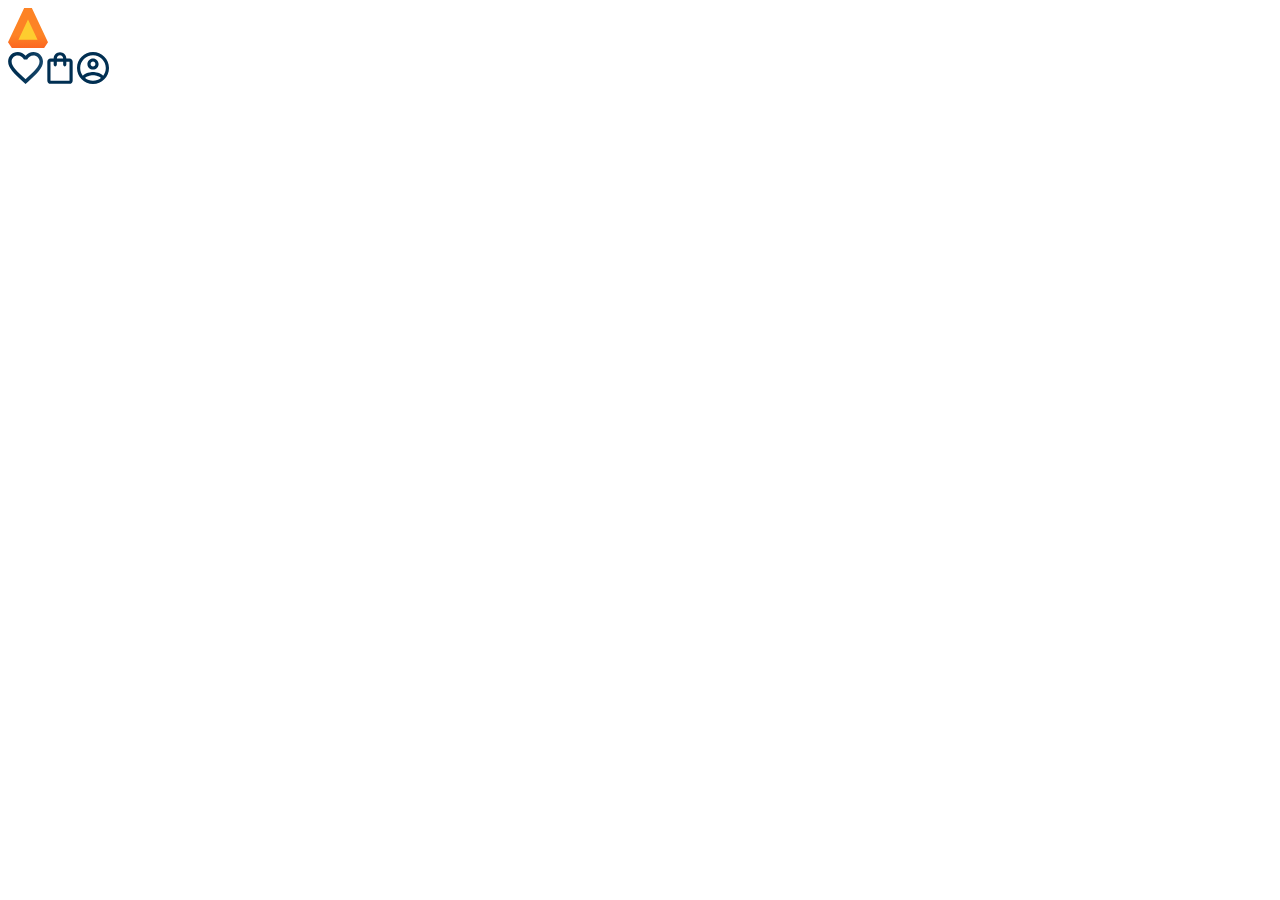
==== index.html @ 050250a9 "Add files via upload" ====
<!DOCTYPE html>
<html lang="en">
<head>
    <meta charset="UTF-8">
    <meta http-equiv="X-UA-Compatible" content="IE=edge">
    <meta name="viewport" content="width=device-width, initial-scale=1.0">
    <link rel="stylesheet" href="reset.css">
    <link rel="stylesheet" href="style.css">
    <title>AluraBooks</title>
</head>

<body>
   <header class="cabeçalho">
        <div class="container">
            <span class="cabeçalho_menu-hunburguer container_imagem"></span>
            <img src="img/Logo.svg" alt="logo da AluraBooks" class="container_imagem">
        </div>
        <div class="container">
            <a href="#"><img src="img/Favoritos.svg" alt="Meus favoritos" class="container_imagem"></a>
            <a href="#"><img src="img/Compras.svg" alt="Carrinho de compras" class="container_imagem"></a>
            <a href="#"><img src="img/Usuario.svg" alt="Meu perfil" class="container_imagem"></a>
            </div>     
    </header>
</body>
</html>
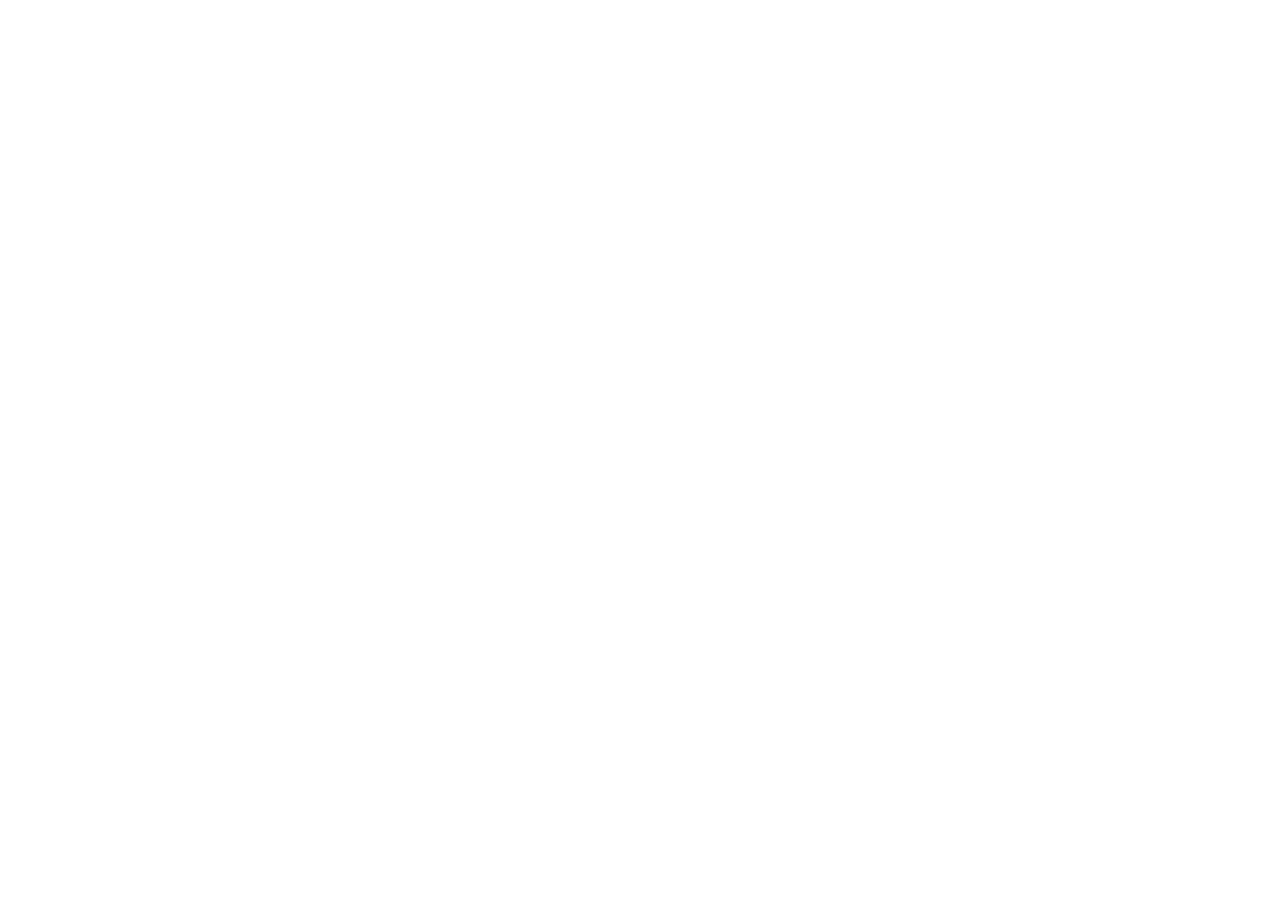
==== commit 93d4e182: "Add files via upload" ====
--- a/index.html
+++ b/index.html
@@ -1,25 +1,7 @@
 <!DOCTYPE html>
-<html lang="en">
+<html lang="em">
 <head>
     <meta charset="UTF-8">
     <meta http-equiv="X-UA-Compatible" content="IE=edge">
-    <meta name="viewport" content="width=device-width, initial-scale=1.0">
-    <link rel="stylesheet" href="reset.css">
-    <link rel="stylesheet" href="style.css">
-    <title>AluraBooks</title>
+    <meta name="viewpot" content="width=device-whidth, initial-scale=1.0">
 </head>
-
-<body>
-   <header class="cabeçalho">
-        <div class="container">
-            <span class="cabeçalho_menu-hunburguer container_imagem"></span>
-            <img src="img/Logo.svg" alt="logo da AluraBooks" class="container_imagem">
-        </div>
-        <div class="container">
-            <a href="#"><img src="img/Favoritos.svg" alt="Meus favoritos" class="container_imagem"></a>
-            <a href="#"><img src="img/Compras.svg" alt="Carrinho de compras" class="container_imagem"></a>
-            <a href="#"><img src="img/Usuario.svg" alt="Meu perfil" class="container_imagem"></a>
-            </div>     
-    </header>
-</body>
-</html>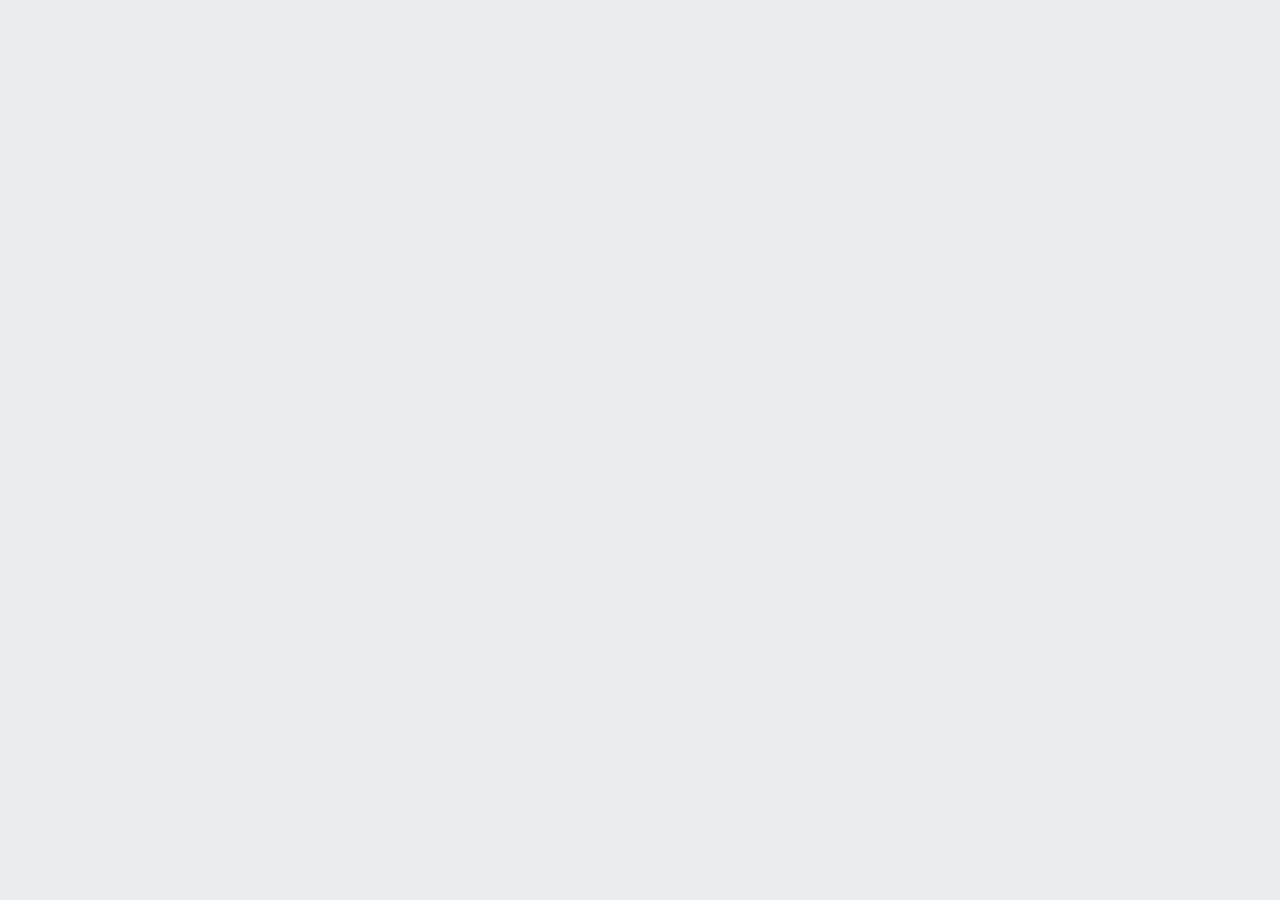
==== commit 608cd0cb: "Add files via upload" ====
--- a/index.html
+++ b/index.html
@@ -4,4 +4,12 @@
     <meta charset="UTF-8">
     <meta http-equiv="X-UA-Compatible" content="IE=edge">
     <meta name="viewpot" content="width=device-whidth, initial-scale=1.0">
+    <link rel="stylesheet" href="style.css">
+    <title>Alurabooks</title>
 </head>
+
+<body>
+    <header>
+        
+    </header>
+</body>
--- a/style.css
+++ b/style.css
@@ -0,0 +1,17 @@
+@import url("style/header.css");
+@import url("style/banner.css");
+
+:root{
+    --cor-de-fundo:#EBECEE;
+    --branco:#FFFFFF;
+    --laranja:#eb9b00;
+    --azul-degrade: linear-gradient(97.54deg,  #002F52 35.49%,  #326589 165.37%);
+    --fonte-principal:"Poppins"
+}
+
+body {
+    background-color: var(--cor-de-fundo);
+    font-family: var(--fonte-principal);
+    font-size: 16px;
+    font-weight: 400;
+}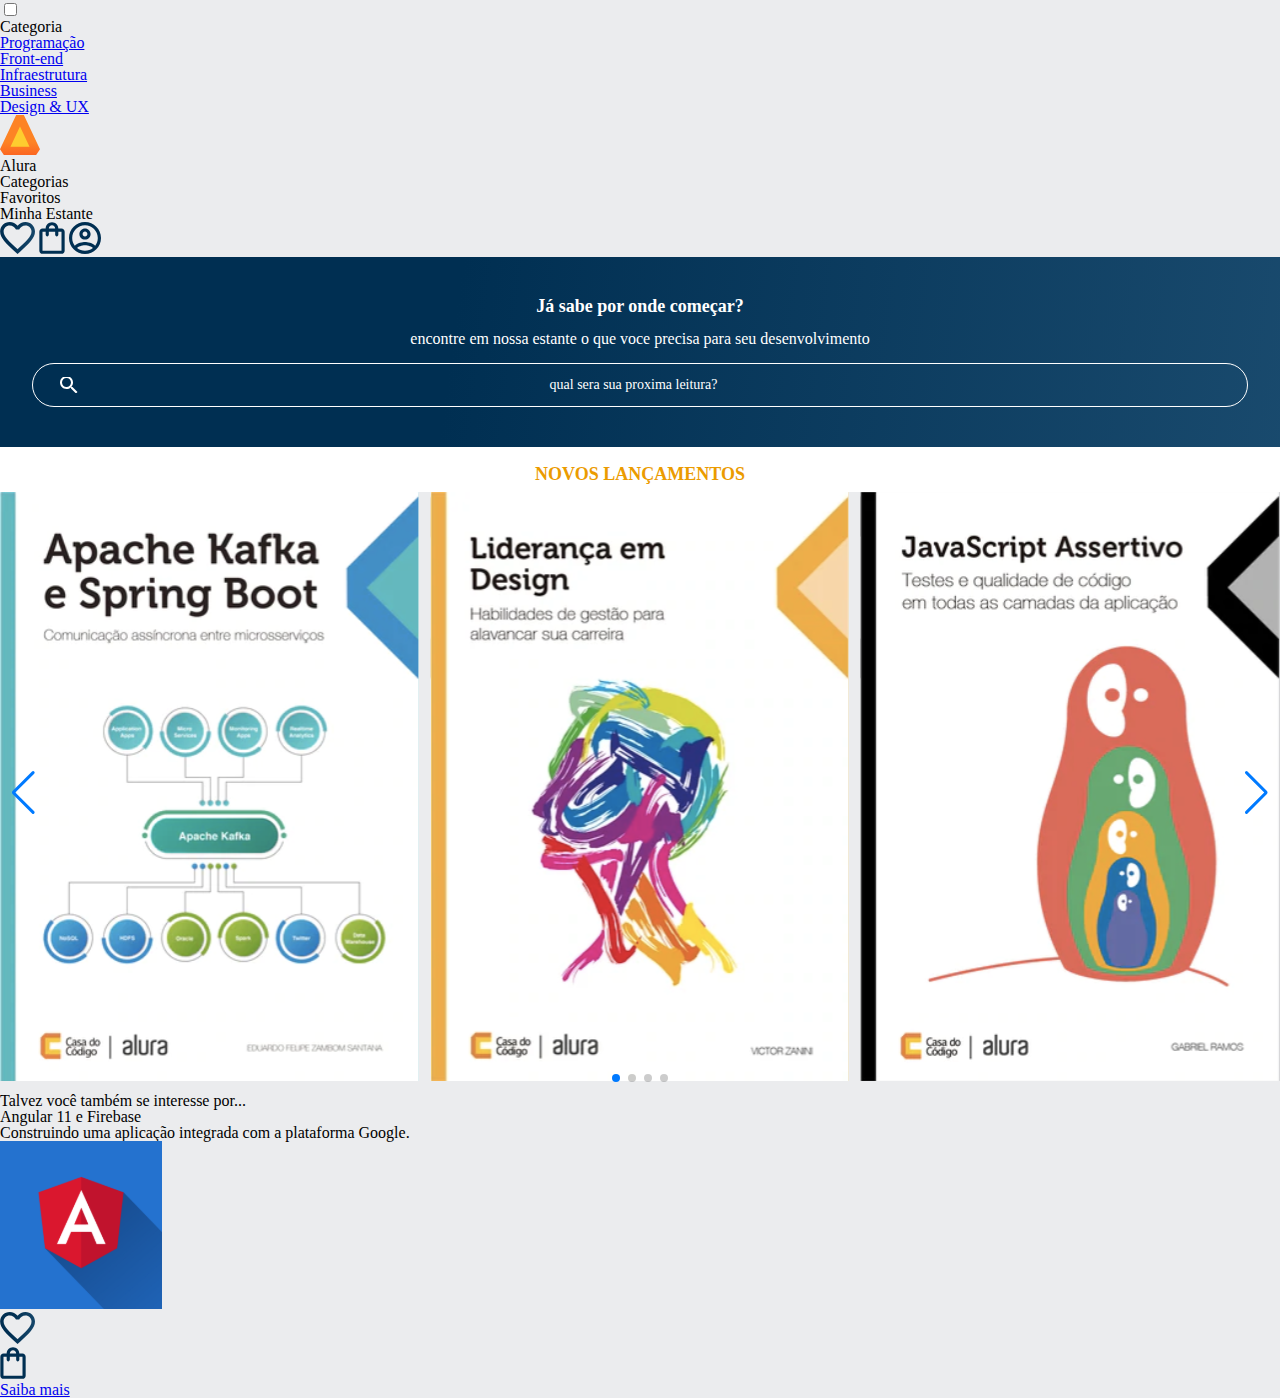
==== commit a0e36612: "Add files via upload" ====
--- a/index.html
+++ b/index.html
@@ -1,15 +1,117 @@
 <!DOCTYPE html>
-<html lang="em">
+<html lang="PT-BR">
 <head>
     <meta charset="UTF-8">
     <meta http-equiv="X-UA-Compatible" content="IE=edge">
-    <meta name="viewpot" content="width=device-whidth, initial-scale=1.0">
+    <meta name="viewport" content="width=device-width, initial-scale=1.0">
     <link rel="stylesheet" href="style.css">
-    <title>Alurabooks</title>
+    <link rel="preconnect" href="https://fonts.googleapis.com"&gt;>
+    <link rel="preconnect" href="https://fonts.gstatic.com&quot; crossorigin">
+    <link href="https://fonts.googleapis.com/css2?  family=Poppins:wght@300;400;500;700&family=Raleway:wght@400;700&display=swap" rel="stylesheet">
+    <link rel="stylesheet" href="https://cdn.jsdelivr.net/npm/swiper@9/swiper-bundle.min.css">
+    <link rel="stylesheet" href="reset.css">
+    <title>ALURABOOKS</title>
 </head>
+<body>
+    <header class="cabeçalho">
+        <div class="container">
+            <input type="checkbox" id="menu" class="container__botao">
+            <label for="menu">
+                <span class="cabeçalho__menu-hunburger container__imagem"></span>
 
-<body>
-    <header>
-        
-    </header>
-</body>
+</label>
+
+<ul class="lista-menu">
+    <li class="lista-menu__titulo">Categoria</li>
+    <li class="lista-menu__item">
+        <a href="#" class="lista-menu__link">Programação</a>
+
+    <li class="lista-menu__item">
+         <a href="#" class="lista-menu__link">Front-end</a>
+    </li>
+
+    <li class="lista-menu__item">
+        <a href="#" class="lista-menu__link">Infraestrutura</a>
+    </li>
+
+    <li class="lista-menu__item">
+        <a href="#" class="lista-menu__link">Business</a>
+    </li>
+
+    <li class="lista-menu__item">
+         <a href="#" class="lista-menu__link">Design & UX</a>
+    </li>
+</ul>
+            <img src="IMG/Logo.svg" alt="logo da AluraBooks" class="container__imagem">
+
+            <h1 class="container__titulo"> <b class="container__titulo---negrito">Alura</b></h1>
+</div>
+
+        <ul class="opções">
+            <li class="opções__item">Categorias</li>
+            <li class="opções__item" href="#" class="opções__link">Favoritos</li>
+            <li class="opções__item" href="#" class="opções__link">Minha Estante</li>
+        </ul>
+        <div class="container">
+            <ao href="#"><img src="IMG/Favoritos.svg" alt="Meus Favoritos" class="container__imagem"></a>
+            <a href="#"><img src="IMG/Compras.svg" alt="Carrinho de Compras" class="container__imagem"></a>
+            <a href="#"><img src="IMG/Usuario.svg" alt="Meu Perfil" class="container__imagem"></a>
+        </div>
+        </header>
+    <section class="banner">
+        <h2 class="banner__titulo">Já sabe por onde começar?</h2>
+        <p class="banner__texto">encontre em nossa estante o que voce precisa para seu desenvolvimento</p>
+        <input type="search" class="banner__pesquisa" placeholder="qual sera sua proxima leitura?">
+    </section>
+
+    <section class="carrossel">
+            <h2 class="carrossel__titulo">Novos Lançamentos</h2>
+            <div class="swiper">
+            <div class="swiper-pagination"></div>
+                <div class="swiper-wrapper">
+                    <div class="swiper-slide"><img src="IMG/ApacheKafka.svg" alt="Livro sobre Apache Kafka"></div>
+                    <div class="swiper-slide"><img src="IMG/Liderança.svg" alt="Livro sobre Liderança"></div>
+                    <div class="swiper-slide"><img src="IMG/Javascript.svg" alt="Livro sobre Javascript"></div>
+                    <div class="swiper-slide"><img src="IMG/Guia Front-end.svg" alt="Livro sobre Front-end"></div>
+                    <div class="swiper-slide"><img src="IMG/Portugol.svg" alt="Livro sobre Portugol"></div>
+                    <div class="swiper-slide"><img src="IMG/Acessibilidade.svg" alt="Livro sobre Acessibilidade"></div>
+                </div>
+
+            <div class="swiper-button-prev"></div>
+            <div class="swiper-button-next"></div>
+
+        </div>
+    </section>
+
+<script src="https://cdn.jsdelivr.net/npm/swiper@9/swiper-bundle.min.js"></script>
+
+    <script>
+        const swiper = new Swiper('.swiper', {
+            spaceBetween:10,
+            slidesPerView: 3,
+            pagination:{
+                el: '.swiper-pagination',
+                type: 'bullets',
+        },
+        });
+    </script>
+
+    <div class="card">
+
+        <div class="card_descrição">
+            <div class="descrição">
+                <h3 class="descrição_titulo">Talvez você também se interesse por...</h3>
+                <h2 class="descrição_titulo-livro">Angular 11 e Firebase</h2>
+                <p class="descrição_texto">Construindo uma aplicação integrada com a plataforma Google.</p>
+                </div>
+                <img src="Img/Angular.svg" class="descrição_imagem">
+                </div> 
+                
+                <div class="card_botões">
+                    <ul class="botões">
+                        <li class="botões_item"> <img src="Img/Favoritos.svg" alt="Favoritar"></li>
+                        <li class="botões_item"> <img src="Img/Compras.svg" alt="Adicionar ao carrinho de compras"></li>
+                    </ul>
+                    <a href="#" class="botões_ancora">Saiba mais</a>
+                    </div>
+                    </div>
--- a/style.css
+++ b/style.css
@@ -1,17 +1,30 @@
-@import url("style/header.css");
-@import url("style/banner.css");
+@import url("STYLE/READER.CSS");
+@import url("STYLE/banner.css");
+@import url("STYLE/carrossel.css");
+@import url("STYLE/topicos.css");
+@import url("STYLE/contato.css");
+@import url("STYLE/rodape.css");
+
+
+
 
 :root{
-    --cor-de-fundo:#EBECEE;
-    --branco:#FFFFFF;
-    --laranja:#eb9b00;
-    --azul-degrade: linear-gradient(97.54deg,  #002F52 35.49%,  #326589 165.37%);
-    --fonte-principal:"Poppins"
+    --cor-de-fundo: #ebecee;
+    --branco: #ffffff;
+    --laranja: #eb9b00;
+    --azul-degrade: linear-gradient(97.54deg, #002f52 35.49%, #326589 165.37%);
+    --fonte-príncipal:"Poppins";
+    --azul:#002F52;
+    --fonte-secundario:"Josefin Sans";
+    --preto:#000000;
+
+
 }
 
-body {
+body{
     background-color: var(--cor-de-fundo);
-    font-family: var(--fonte-principal);
+    font-family: var(--fonte-príncipal);
     font-size: 16px;
     font-weight: 400;
+
 }